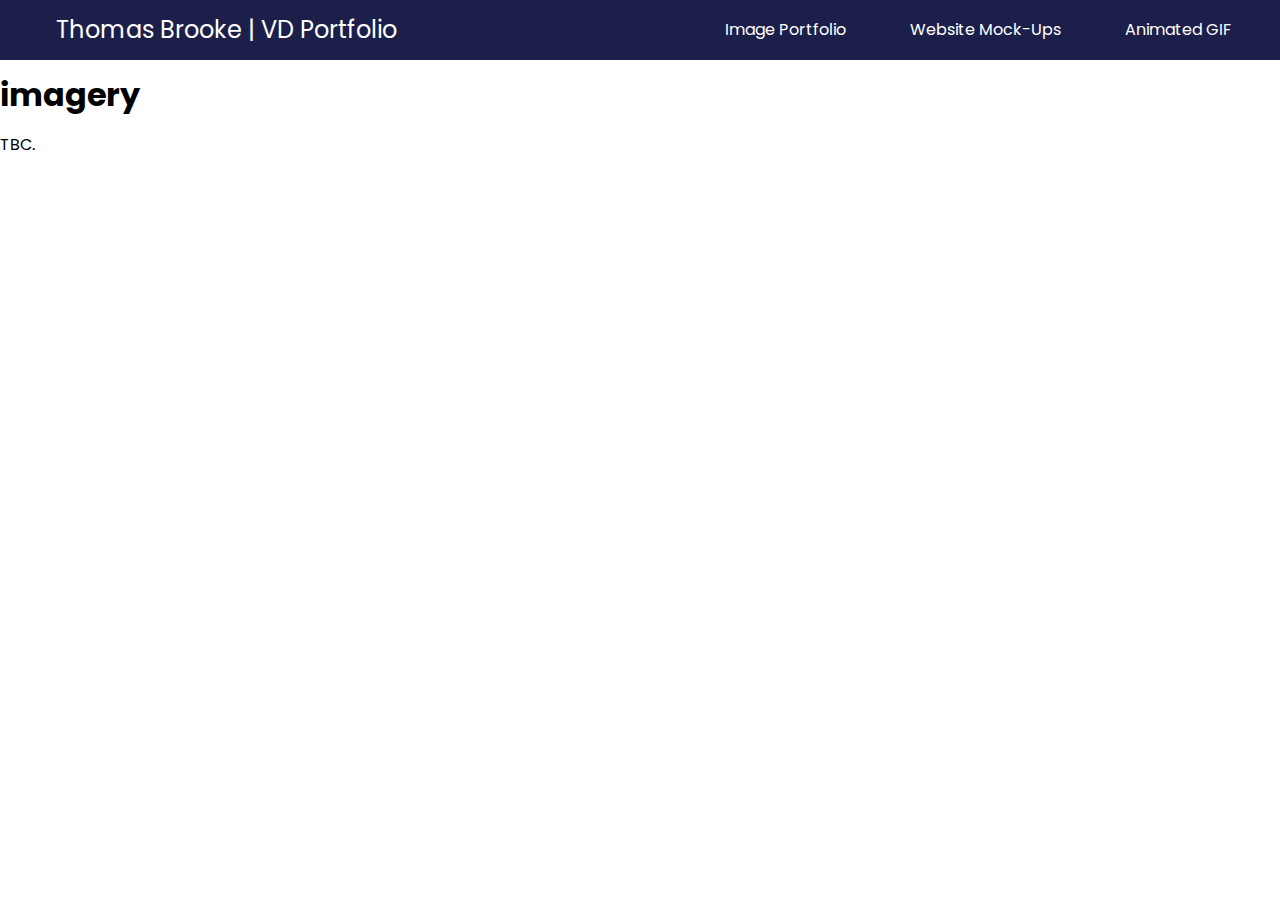
==== image.html @ 4a32a6b7 "all sheets added" ====
<!DOCTYPE html>
<html lang="en">
  <head>
    <meta charset="UTF-8" />
    <meta http-equiv="X-UA-Compatible" content="IE=edge" />
    <meta name="viewport" content="width=device-width, initial-scale=1.0" />
    <meta name="description" content="A portfolio of imagery and High-fidelity mock-ups for an online shoe shop, Sprint."/>
    <link rel="stylesheet" href="./styles.css"></link>
    <link rel="stylesheet" href="#"></link>
    <script src="./store.js" defer></script>
    <title>Sprint | Images</title>
  </head>
  <body>
    <header>
    <nav class="navbar">
      <a href="./index.html" class="title">Thomas Brooke | VD Portfolio</a>
      <a href="#" class="toggle-button">
        <span class="bar"></span>
        <span class="bar"></span>
        <span class="bar"></span>
      </a>
      <div class="navbar-links">
        <ul>
          <li><a href="./image.html">Image Portfolio</a></li>
          <li><a href="./mockup.html">Website Mock-Ups</a></li>
          <li><a href="./gif.html">Animated GIF</a></li>
        </ul>
      </div>
    </nav>
    </header>
    <main>
      <h1>imagery</h1>
        <p>TBC.</p>
      </main>
</body>
</html>
---- styles.css ----
@import url("https://fonts.googleapis.com/css2?family=Poppins:ital,wght@0,100;0,200;0,300;0,400;0,500;0,600;0,700;0,800;0,900;1,100;1,200;1,300;1,400;1,500;1,600;1,700;1,800;1,900&display=swap");

* {
  box-sizing: border-box;
}

body {
  margin: 0;
  padding: 0;
  font-family: "Poppins";
  line-height: 1.75em;
}

.navbar {
  display: flex;
  justify-content: space-between;
  align-items: center;
  background-color: #1d1f4b;
  color: #fff;
}

.title {
  font-size: 1.5rem;
  margin-left: 3rem;
  text-decoration: none;
  color: #fff;
  padding: 0.5rem;
}

.navbar-links ul {
  margin: 0;
  padding: 0;
  display: flex;
}

.navbar-links li {
  list-style: none;
  margin-right: 2rem;
}

.navbar-links li a {
  text-decoration: none;
  color: #fff;
  padding: 1rem;
  display: block;
}

.navbar-links li a:hover {
  background-color: #facbbd;
  color: #1d1f4b;
}

.toggle-button {
  position: absolute;
  top: 0.75rem;
  right: 1rem;
  display: none;
  flex-direction: column;
  justify-content: space-between;
  width: 30px;
  height: 21px;
}

.toggle-button .bar {
  height: 3px;
  width: 100%;
  background-color: #fff;
  border-radius: 20px;
}

@media (max-width: 836px) {
  .toggle-button {
    display: flex;
    margin-right: 2rem;
  }

  .navbar-links {
    display: none;
    width: 100%;
    border-top: 1px #fff;
  }

  .navbar {
    flex-direction: column;
    align-items: flex-start;
  }

  .navbar-links ul {
    width: 100%;
    margin: 0;
    flex-direction: column;
  }

  .navbar-links li {
    text-align: center;
  }

  .navbar-links li a {
    padding: 0.5rem 1rem;
  }

  .navbar-links.active {
    display: flex;
  }
}
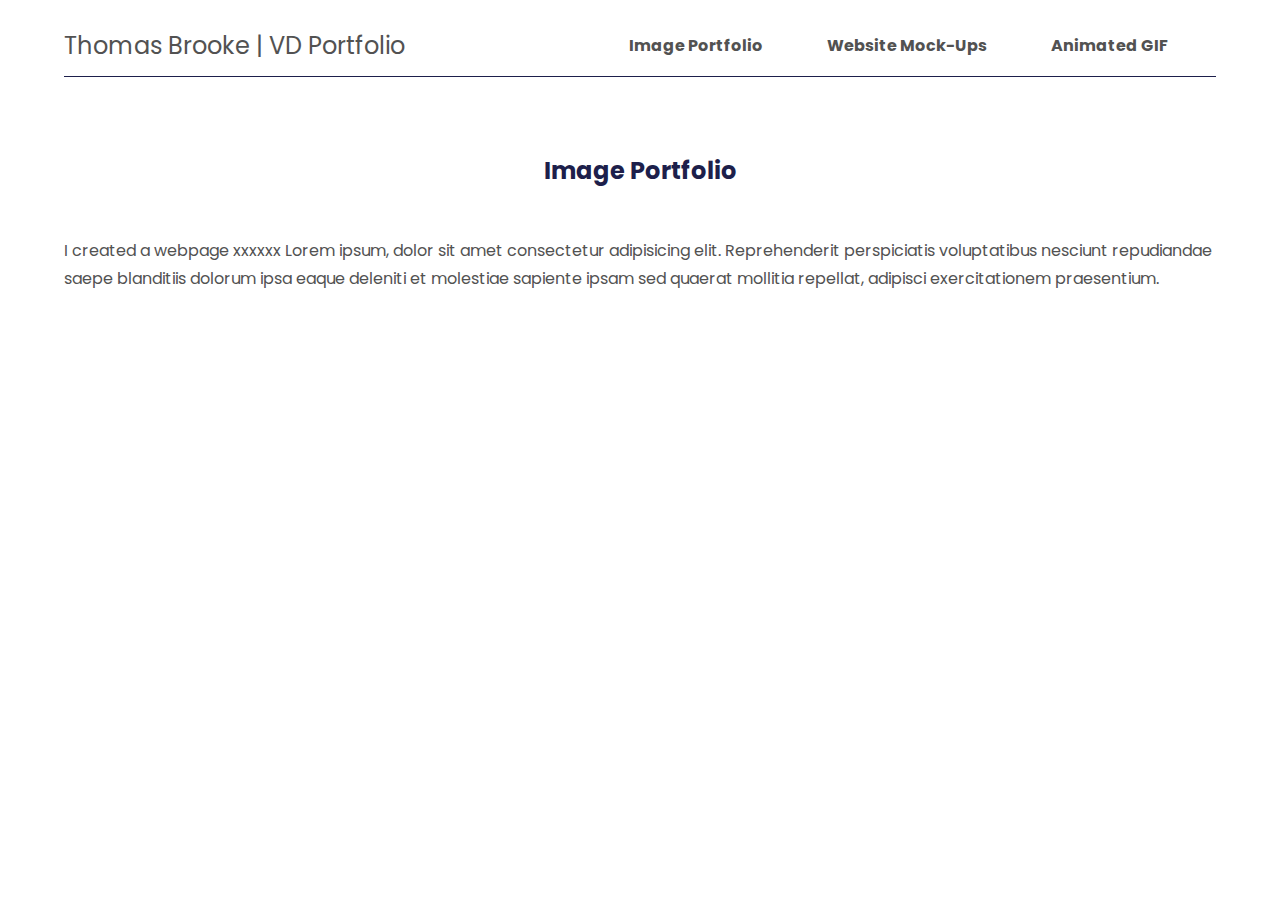
==== commit fa05e7d0: "nav bar and wireframe reformatting" ====
--- a/image.html
+++ b/image.html
@@ -6,7 +6,7 @@
     <meta name="viewport" content="width=device-width, initial-scale=1.0" />
     <meta name="description" content="A portfolio of imagery and High-fidelity mock-ups for an online shoe shop, Sprint."/>
     <link rel="stylesheet" href="./styles.css"></link>
-    <link rel="stylesheet" href="#"></link>
+    <link rel="stylesheet" href="./image.css"></link>
     <script src="./store.js" defer></script>
     <title>Sprint | Images</title>
   </head>
@@ -29,8 +29,11 @@
     </nav>
     </header>
     <main>
-      <h1>imagery</h1>
-        <p>TBC.</p>
+      <div class="intro">
+        <h2>Image Portfolio</h2>
+        <p> I created a webpage xxxxxx Lorem ipsum, dolor sit amet consectetur adipisicing elit. Reprehenderit perspiciatis voluptatibus nesciunt repudiandae saepe blanditiis dolorum ipsa eaque deleniti et molestiae sapiente ipsam sed quaerat mollitia repellat, adipisci exercitationem praesentium.</p>
+        </div>
+        <div class="image-one"></div>
       </main>
 </body>
 </html>--- a/styles.css
+++ b/styles.css
@@ -1,4 +1,5 @@
 @import url("https://fonts.googleapis.com/css2?family=Poppins:ital,wght@0,100;0,200;0,300;0,400;0,500;0,600;0,700;0,800;0,900;1,100;1,200;1,300;1,400;1,500;1,600;1,700;1,800;1,900&display=swap");
+@import url("https://fonts.googleapis.com/css2?family=Playfair+Display:ital,wght@0,400;0,500;0,600;0,700;0,800;0,900;1,400;1,500;1,600;1,700;1,800;1,900&display=swap");
 
 * {
   box-sizing: border-box;
@@ -11,20 +12,27 @@
   line-height: 1.75em;
 }
 
+header {
+  margin-top: 1rem;
+  margin-bottom: 1rem;
+}
+
 .navbar {
   display: flex;
   justify-content: space-between;
   align-items: center;
-  background-color: #1d1f4b;
-  color: #fff;
+  background-color: #fff;
+  border-bottom: 1px;
+  border-bottom-style: solid;
+  border-bottom-color: #1d1f4b;
+  margin: auto;
+  width: 90%;
 }
 
 .title {
   font-size: 1.5rem;
-  margin-left: 3rem;
   text-decoration: none;
-  color: #fff;
-  padding: 0.5rem;
+  color: #525252;
 }
 
 .navbar-links ul {
@@ -39,15 +47,17 @@
 }
 
 .navbar-links li a {
+  font-weight: bold;
   text-decoration: none;
-  color: #fff;
+  color: #525252;
   padding: 1rem;
   display: block;
 }
 
 .navbar-links li a:hover {
-  background-color: #facbbd;
-  color: #1d1f4b;
+  color: #fff;
+  text-decoration: un;
+  background-color: #1d1f4b;
 }
 
 .toggle-button {
@@ -59,12 +69,13 @@
   justify-content: space-between;
   width: 30px;
   height: 21px;
+  padding: 1rem;
 }
 
 .toggle-button .bar {
   height: 3px;
   width: 100%;
-  background-color: #fff;
+  background-color: #525252;
   border-radius: 20px;
 }
 
--- a/image.css
+++ b/image.css
@@ -0,0 +1,16 @@
+main {
+  margin: auto;
+  width: 90%;
+  max-height: 100%;
+  color: #525252;
+}
+
+.intro {
+  margin-top: 3rem;
+}
+
+.intro h2 {
+  color: #1d1f4b;
+  text-align: center;
+  padding: 2rem;
+}
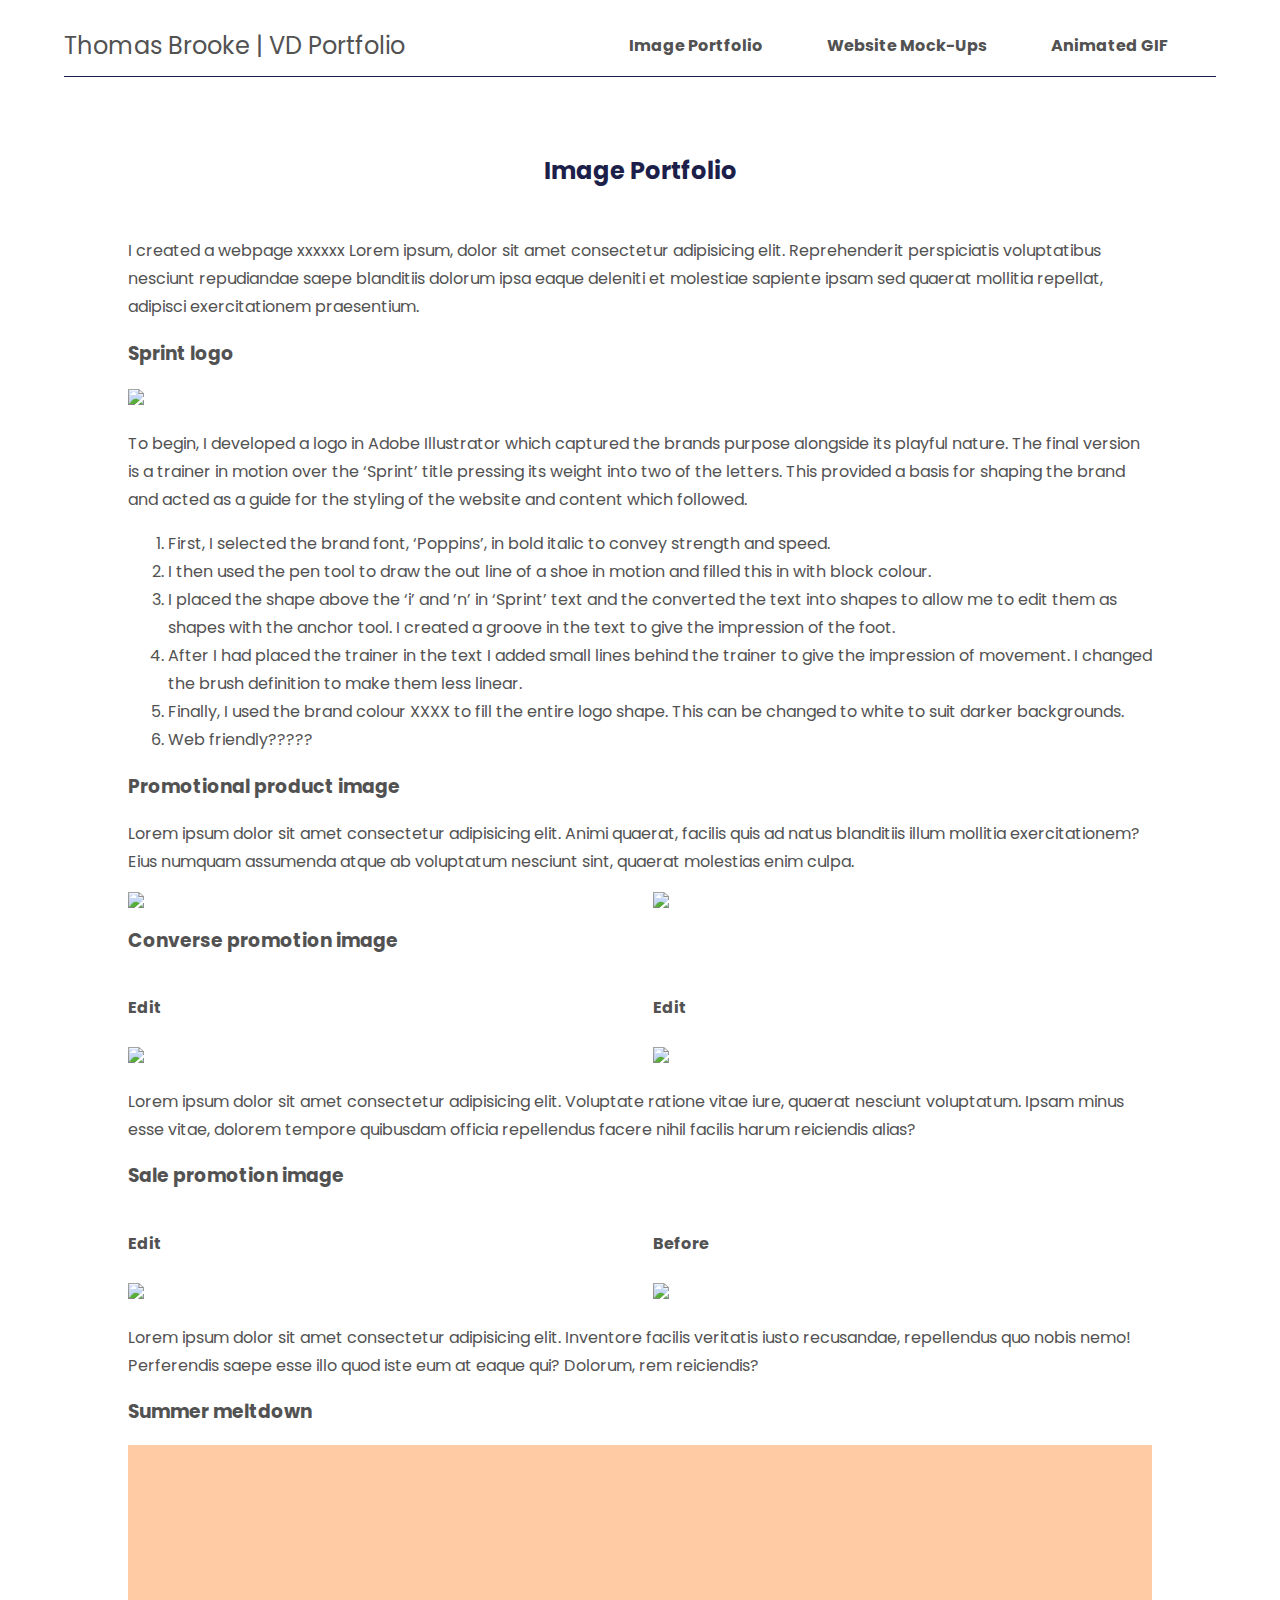
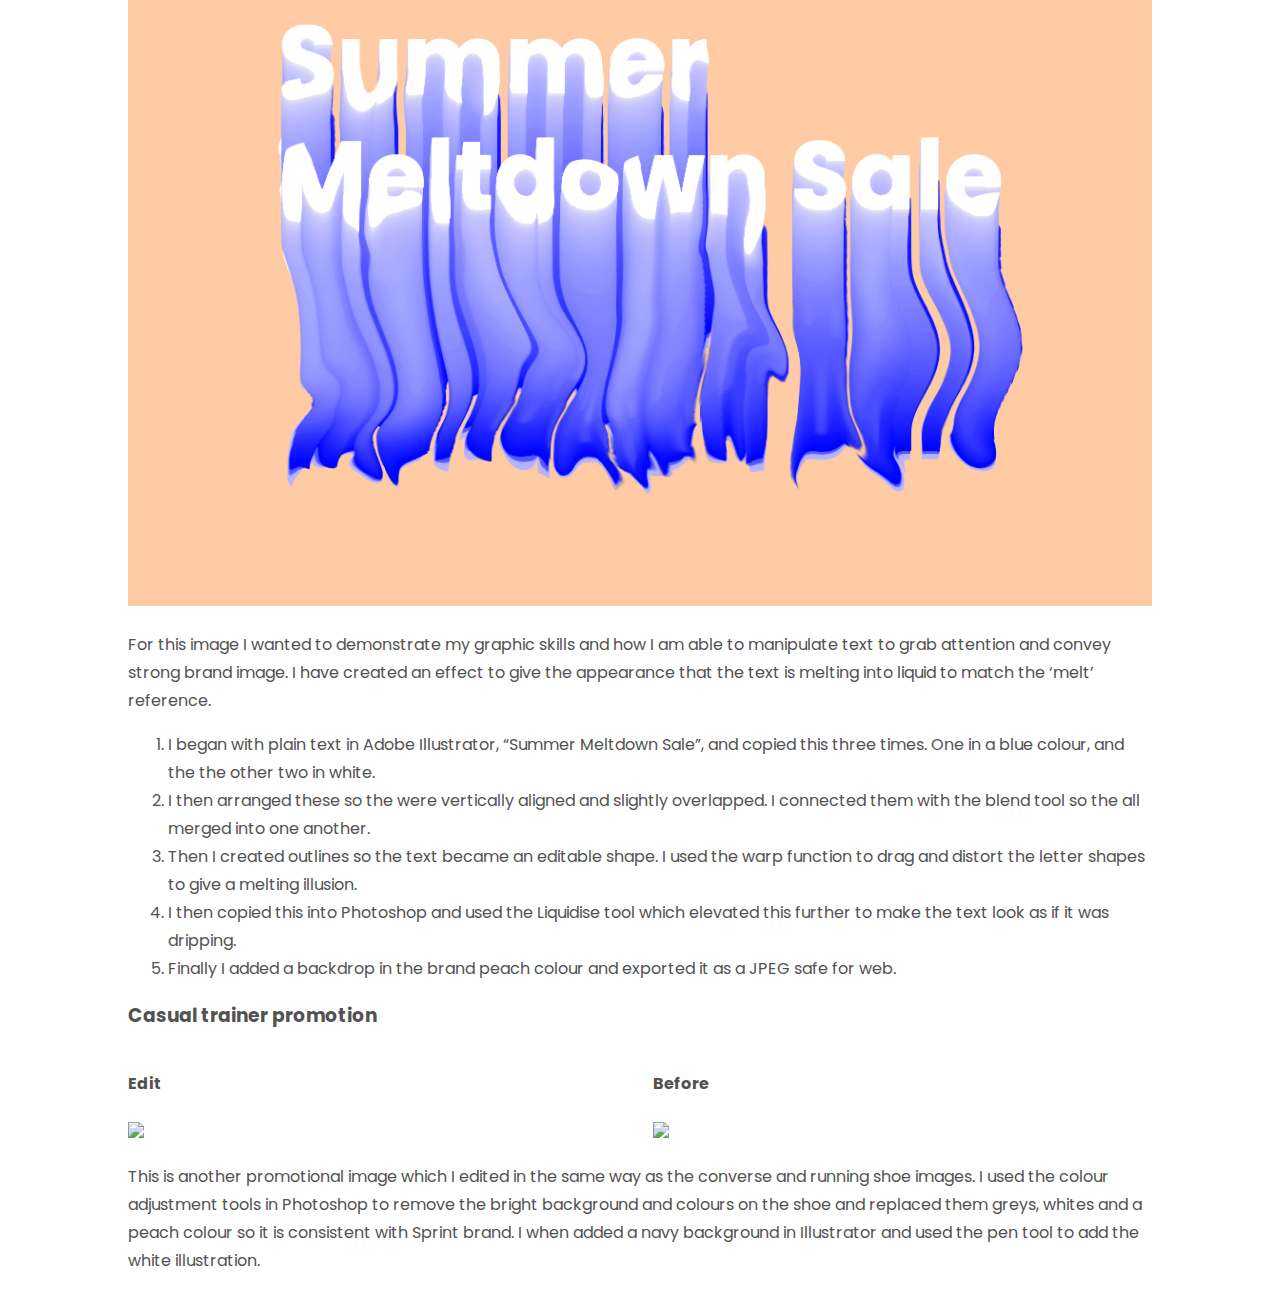
==== commit ab0871d5: "summer meltdown" ====
--- a/image.html
+++ b/image.html
@@ -33,7 +33,85 @@
         <h2>Image Portfolio</h2>
         <p> I created a webpage xxxxxx Lorem ipsum, dolor sit amet consectetur adipisicing elit. Reprehenderit perspiciatis voluptatibus nesciunt repudiandae saepe blanditiis dolorum ipsa eaque deleniti et molestiae sapiente ipsam sed quaerat mollitia repellat, adipisci exercitationem praesentium.</p>
         </div>
-        <div class="image-one"></div>
+        <div class="image-one">
+          <h3>Sprint logo</h3>
+          <img src="./assets/Sprint-logo-01.png"/>
+          <p>To begin, I developed a logo in Adobe Illustrator which captured the brands purpose alongside its playful nature. The final version is a trainer in motion over the ‘Sprint’ title pressing its weight into two of the letters. This provided a basis for shaping the brand and acted as a guide for the styling of the website and content which followed.</p>
+          <ol>
+            <li>First, I selected the brand font, ‘Poppins’, in bold italic to convey strength and speed.</li>
+            <li>I then used the pen tool to draw the out line of a shoe in motion and filled this in with block colour.</li> 
+            <li>I placed the shape above the ‘i’ and ’n’ in ‘Sprint’ text and the converted the text into shapes to allow me to edit them as shapes with the anchor tool. I created a groove in the text to give the impression of the foot.</li>
+            <li>After I had placed the trainer in the text I added small lines behind the trainer to give the impression of movement. I changed the brush definition to make them less linear.</li> 
+            <li>Finally, I used the brand colour XXXX to fill the entire logo shape. This can be changed to white to suit darker backgrounds. </li>
+            <li>Web friendly?????</li>
+          </ol>
+        </div>
+        <div class="image-two">
+          <h3>Promotional product image</h3>
+          <p>Lorem ipsum dolor sit amet consectetur adipisicing elit. Animi quaerat, facilis quis ad natus blanditiis illum mollitia exercitationem? Eius numquam assumenda atque ab voluptatum nesciunt sint, quaerat molestias enim culpa.</p>
+          <div class="img2">
+          <img class="sport" src="./assets/shoe-navy edit-01-01.jpg"/>
+          <img class="sport-2" src="./assets/Sport trainer.jpg"/>
+          </div>
+        </div>
+        <div class="image-three">
+          <h3>Converse promotion image</h3>
+          <div class="img3">
+            <div class="con">
+              <h4>Edit</h4>
+          <img class="con" src="./assets/con-vedit-final-01.jpg"/>
+          </div>
+          <div class="con-2">
+            <h4>Edit</h4>
+          <img src="./assets/jaizer-capangpangan-Z8K5AiK7s04-unsplash.jpg"/>
+        </div>
+          </div>
+          <p>Lorem ipsum dolor sit amet consectetur adipisicing elit. Voluptate ratione vitae iure, quaerat nesciunt voluptatum. Ipsam minus esse vitae, dolorem tempore quibusdam officia repellendus facere nihil facilis harum reiciendis alias?</p>
+        </div>
+        <div class="image-four">
+          <h3>Sale promotion image</h3>
+          <div class="img4">
+            <div class="conv">
+              <h4>Edit</h4>
+          <img src="./assets/conversel-01.jpg"/>
+          </div>
+          <div class="conv-2">
+            <h4>Before</h4>
+          <img class="conv-2" src="./assets/red converse.jpg"/>
+          </div>
+        </div>
+        <p>Lorem ipsum dolor sit amet consectetur adipisicing elit. Inventore facilis veritatis iusto recusandae, repellendus quo nobis nemo! Perferendis saepe esse illo quod iste eum at eaque qui? Dolorum, rem reiciendis?</p>
+        </div>
+        <div class="image-five">
+          <h3>Summer meltdown</h3>
+          <img src="./assets/melt.jpg"/>
+          <p>For this image I wanted to demonstrate my graphic skills and how I am able to manipulate text to grab attention and convey  strong brand image. I have created an effect to give the appearance that the text is melting into liquid to match the ‘melt’ reference.
+          </p>
+          <ol>
+            <li>I began with plain text in Adobe Illustrator, “Summer Meltdown Sale”, and copied this three times. One in a blue colour, and the the other two in white.
+            </li>
+            <li>I then arranged these so the were vertically aligned and slightly overlapped. I connected them with the blend tool so the all merged into one another.</li>
+          <li>Then I created outlines so the text became an editable shape. I used the warp function to drag and distort the letter shapes to give a melting illusion. </li>
+          <li>I then copied this into Photoshop and used the Liquidise tool which elevated this further to make the text look as if it was dripping. 
+          </li>
+          <li>Finally I added a backdrop in the brand peach colour and exported it as a JPEG safe for web.</li>
+        </ol>
+        </div>
+        <div class="image-six">
+          <h3>Casual trainer promotion</h3>
+          <div class="img6">
+            <div clas="air">
+              <h4> Edit</h4>
+          <img src="./assets/air-force-01.jpg"/>
+          </div>
+          <div class="air-2">
+            <h4> Before</h4>
+          <img src="./assets/jade-scarlato-DxuqACobFoM-unsplash.jpg"/>
+        </div>
+        </div>
+        <p>This is another promotional image which I edited in the same way as the converse and running shoe images. I used the colour adjustment tools in Photoshop to remove the bright background and colours on the shoe and replaced them greys, whites and a peach colour so it is consistent with Sprint brand. I when added a navy background in Illustrator and used the pen tool to add the white illustration.
+        </p>
+        </div>
       </main>
 </body>
 </html>--- a/image.css
+++ b/image.css
@@ -1,6 +1,6 @@
 main {
   margin: auto;
-  width: 90%;
+  width: 80%;
   max-height: 100%;
   color: #525252;
 }
@@ -14,3 +14,67 @@
   text-align: center;
   padding: 2rem;
 }
+
+.img2 {
+  display: grid;
+  grid-template-columns: repeat(2, 1fr);
+  grid-template-rows: 1fr;
+  grid-column-gap: 25px;
+  grid-row-gap: 10px;
+}
+
+.sport {
+  grid-area: 1 / 1 / 2 / 2;
+}
+.sport-2 {
+  grid-area: 1 / 2 / 2 / 3;
+}
+
+.img3 {
+  display: grid;
+  grid-template-columns: repeat(2, 1fr);
+  grid-template-rows: 1fr;
+  grid-column-gap: 25px;
+  grid-row-gap: 10px;
+}
+
+.con {
+  grid-area: 1 / 1 / 2 / 2;
+}
+.con-2 {
+  grid-area: 1 / 2 / 2 / 3;
+}
+
+.img4 {
+  display: grid;
+  grid-template-columns: repeat(2, 1fr);
+  grid-template-rows: 1fr;
+  grid-column-gap: 25px;
+  grid-row-gap: 10px;
+}
+
+.conv {
+  grid-area: 1 / 1 / 2 / 2;
+}
+.conv-2 {
+  grid-area: 1 / 2 / 2 / 3;
+}
+
+.img6 {
+  display: grid;
+  grid-template-columns: repeat(2, 1fr);
+  grid-template-rows: 1fr;
+  grid-column-gap: 25px;
+  grid-row-gap: 10px;
+}
+
+.air {
+  grid-area: 1 / 1 / 2 / 2;
+}
+.air-2 {
+  grid-area: 1 / 2 / 2 / 3;
+}
+
+img {
+  max-width: 100%;
+}
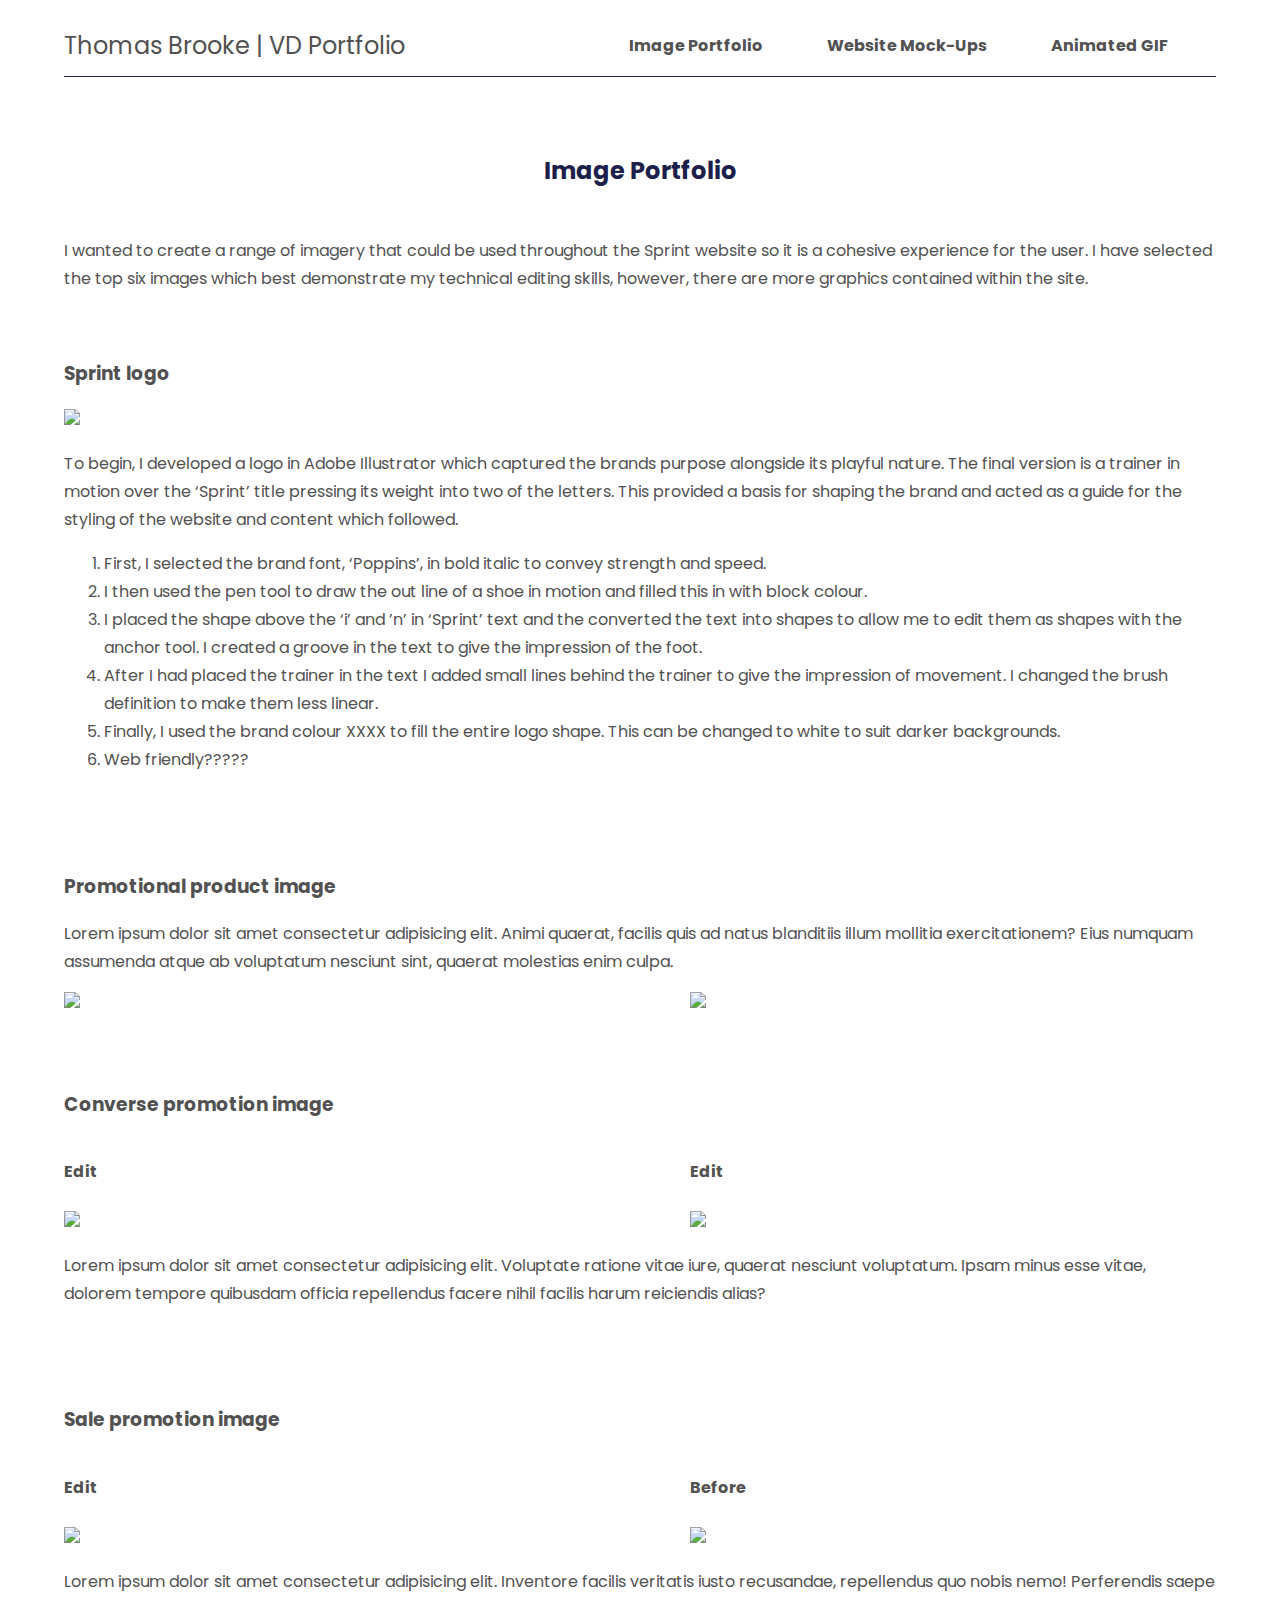
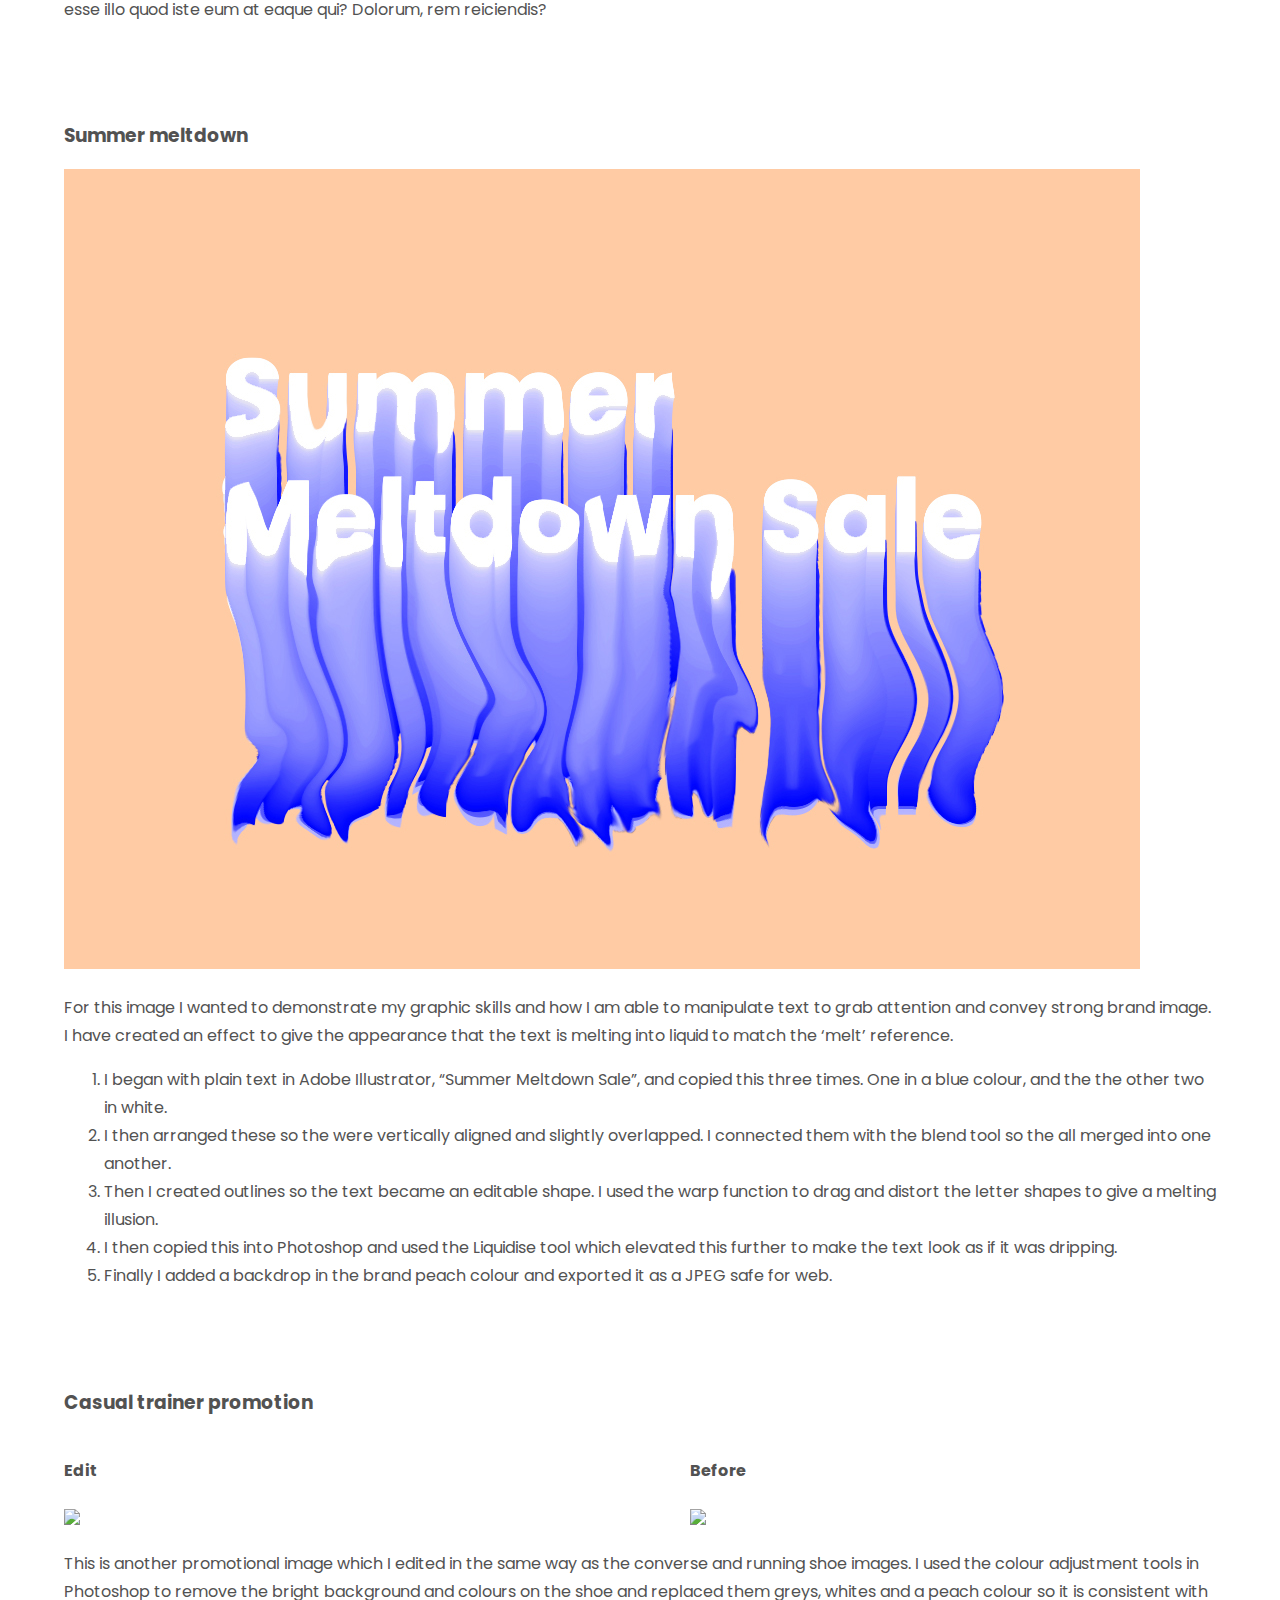
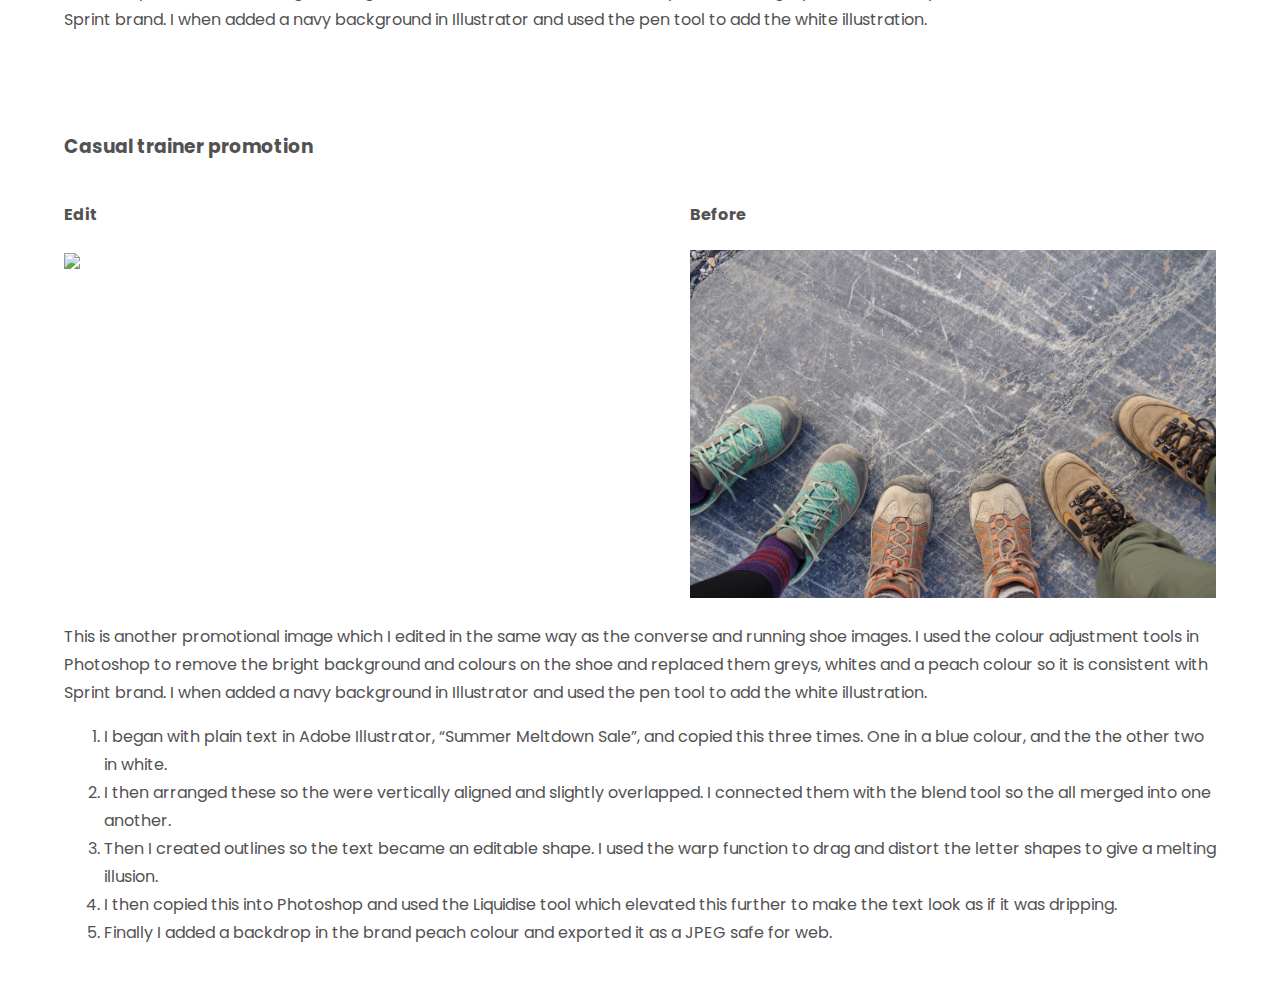
==== commit 81d9c988: "mockups done" ====
--- a/image.html
+++ b/image.html
@@ -31,7 +31,7 @@
     <main>
       <div class="intro">
         <h2>Image Portfolio</h2>
-        <p> I created a webpage xxxxxx Lorem ipsum, dolor sit amet consectetur adipisicing elit. Reprehenderit perspiciatis voluptatibus nesciunt repudiandae saepe blanditiis dolorum ipsa eaque deleniti et molestiae sapiente ipsam sed quaerat mollitia repellat, adipisci exercitationem praesentium.</p>
+        <p> I wanted to create a range of imagery that could be used throughout the Sprint website so it is a cohesive experience for the user. I have selected the top six images which best demonstrate my technical editing skills, however, there are more graphics contained within the site.</p>
         </div>
         <div class="image-one">
           <h3>Sprint logo</h3>
@@ -100,7 +100,7 @@
         <div class="image-six">
           <h3>Casual trainer promotion</h3>
           <div class="img6">
-            <div clas="air">
+            <div class="air">
               <h4> Edit</h4>
           <img src="./assets/air-force-01.jpg"/>
           </div>
@@ -112,6 +112,30 @@
         <p>This is another promotional image which I edited in the same way as the converse and running shoe images. I used the colour adjustment tools in Photoshop to remove the bright background and colours on the shoe and replaced them greys, whites and a peach colour so it is consistent with Sprint brand. I when added a navy background in Illustrator and used the pen tool to add the white illustration.
         </p>
         </div>
+        <div class="image-seven">
+          <h3>Casual trainer promotion</h3>
+          <div class="img7">
+            <div clas="trail">
+              <h4> Edit</h4>
+          <img src="./assets/trailwear.jpg">
+          </div>
+          <div class="trail-2">
+            <h4> Before</h4>
+          <img src="./assets/trailwear 2.jpg"/>
+        </div>
+        </div>
+        <p>This is another promotional image which I edited in the same way as the converse and running shoe images. I used the colour adjustment tools in Photoshop to remove the bright background and colours on the shoe and replaced them greys, whites and a peach colour so it is consistent with Sprint brand. I when added a navy background in Illustrator and used the pen tool to add the white illustration.
+        </p>
+         <ol>
+            <li>I began with plain text in Adobe Illustrator, “Summer Meltdown Sale”, and copied this three times. One in a blue colour, and the the other two in white.
+            </li>
+            <li>I then arranged these so the were vertically aligned and slightly overlapped. I connected them with the blend tool so the all merged into one another.</li>
+          <li>Then I created outlines so the text became an editable shape. I used the warp function to drag and distort the letter shapes to give a melting illusion. </li>
+          <li>I then copied this into Photoshop and used the Liquidise tool which elevated this further to make the text look as if it was dripping. 
+          </li>
+          <li>Finally I added a backdrop in the brand peach colour and exported it as a JPEG safe for web.</li>
+        </ol>
+        </div>
       </main>
 </body>
 </html>--- a/image.css
+++ b/image.css
@@ -1,6 +1,6 @@
 main {
   margin: auto;
-  width: 80%;
+  width: 90%;
   max-height: 100%;
   color: #525252;
 }
@@ -15,12 +15,24 @@
   padding: 2rem;
 }
 
+.image-one {
+  padding: 2rem 0 2rem 0;
+}
+
+.image-two {
+  padding: 2rem 0 2rem 0;
+}
+
 .img2 {
   display: grid;
   grid-template-columns: repeat(2, 1fr);
   grid-template-rows: 1fr;
-  grid-column-gap: 25px;
+  grid-column-gap: 100px;
   grid-row-gap: 10px;
+}
+
+.image-three {
+  padding: 2rem 0 2rem 0;
 }
 
 .sport {
@@ -30,11 +42,15 @@
   grid-area: 1 / 2 / 2 / 3;
 }
 
+.image-three {
+  padding: 2rem 0 2rem 0;
+}
+
 .img3 {
   display: grid;
   grid-template-columns: repeat(2, 1fr);
   grid-template-rows: 1fr;
-  grid-column-gap: 25px;
+  grid-column-gap: 100px;
   grid-row-gap: 10px;
 }
 
@@ -45,11 +61,15 @@
   grid-area: 1 / 2 / 2 / 3;
 }
 
+.image-four {
+  padding: 2rem 0 2rem 0;
+}
+
 .img4 {
   display: grid;
   grid-template-columns: repeat(2, 1fr);
   grid-template-rows: 1fr;
-  grid-column-gap: 25px;
+  grid-column-gap: 100px;
   grid-row-gap: 10px;
 }
 
@@ -60,11 +80,19 @@
   grid-area: 1 / 2 / 2 / 3;
 }
 
+.image-five {
+  padding: 2rem 0 2rem 0;
+}
+
+.image-six {
+  padding: 2rem 0 2rem 0;
+}
+
 .img6 {
   display: grid;
   grid-template-columns: repeat(2, 1fr);
   grid-template-rows: 1fr;
-  grid-column-gap: 25px;
+  grid-column-gap: 100px;
   grid-row-gap: 10px;
 }
 
@@ -75,6 +103,25 @@
   grid-area: 1 / 2 / 2 / 3;
 }
 
+.image-seven {
+  padding: 2rem 0 2rem 0;
+}
+
+.img7 {
+  display: grid;
+  grid-template-columns: repeat(2, 1fr);
+  grid-template-rows: 1fr;
+  grid-column-gap: 100px;
+  grid-row-gap: 10px;
+}
+
+.trail {
+  grid-area: 1 / 1 / 2 / 2;
+}
+.trail-2 {
+  grid-area: 1 / 2 / 2 / 3;
+}
+
 img {
   max-width: 100%;
 }
